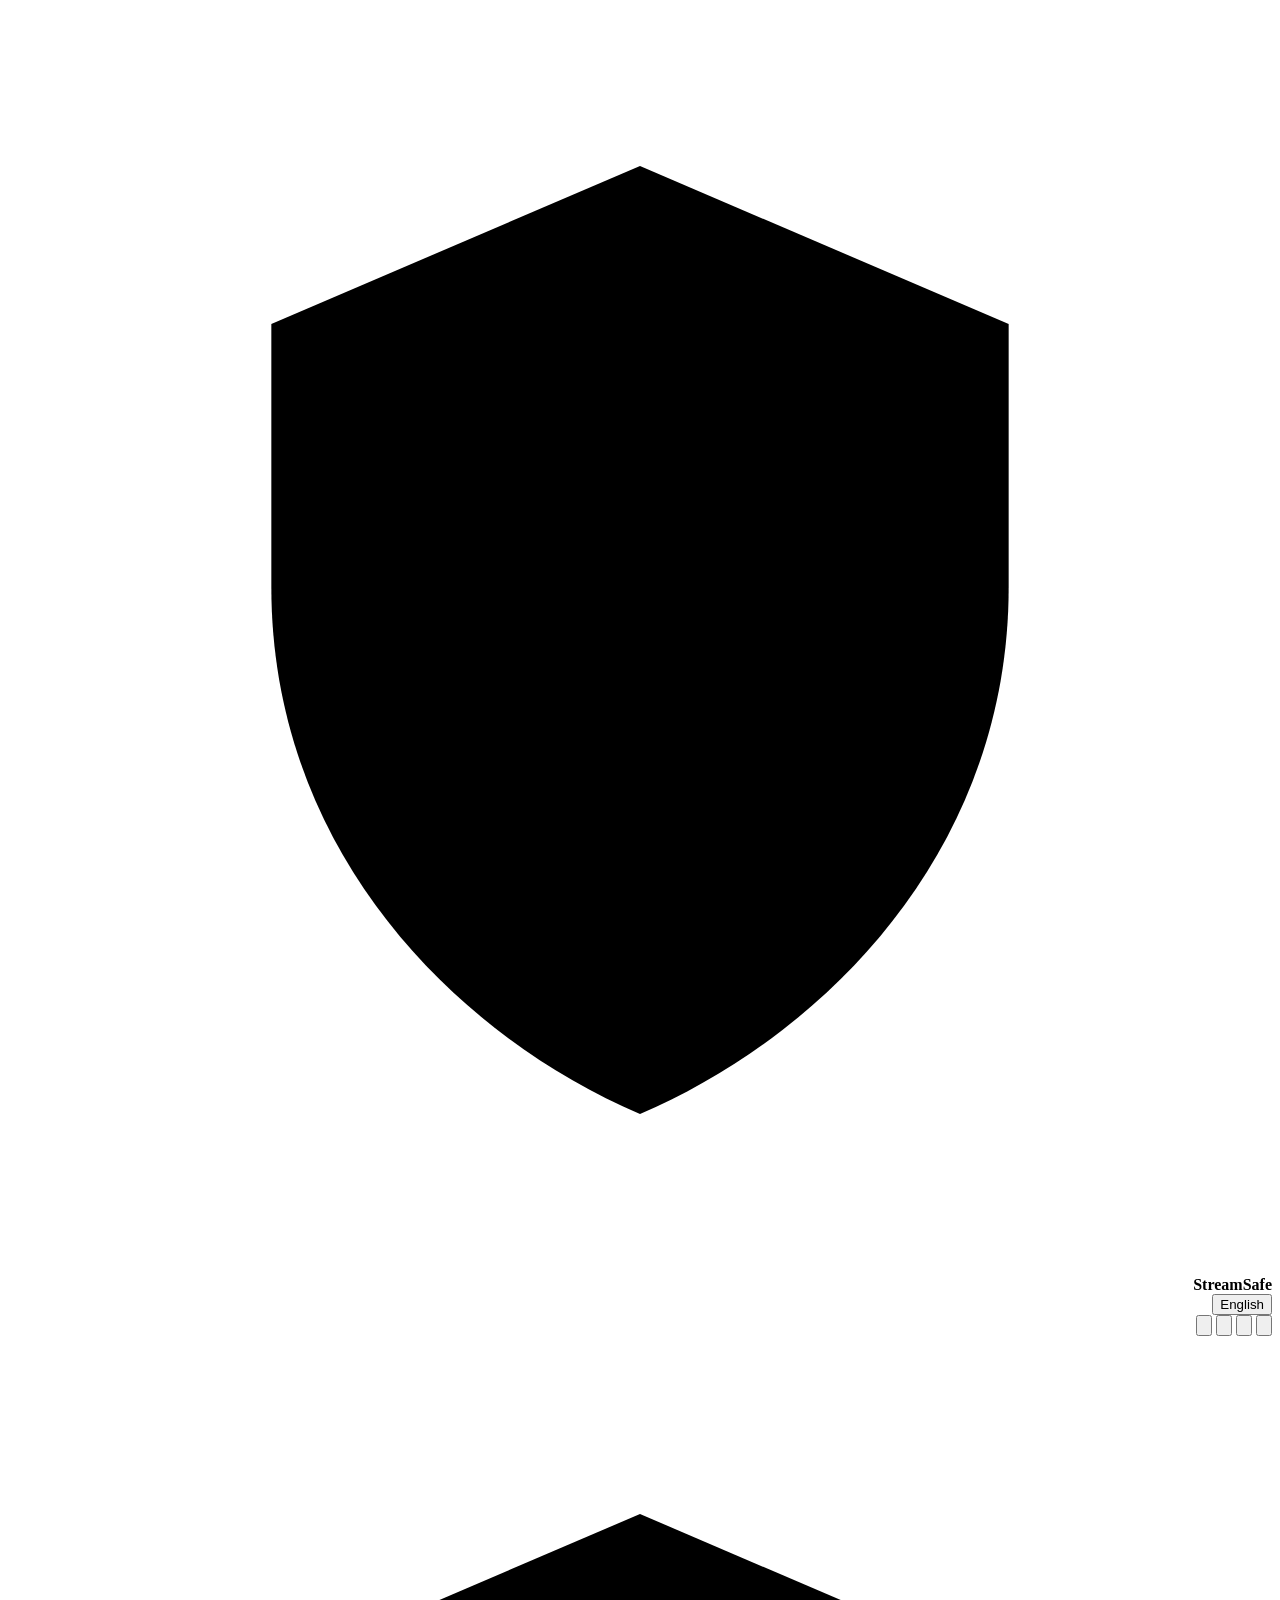
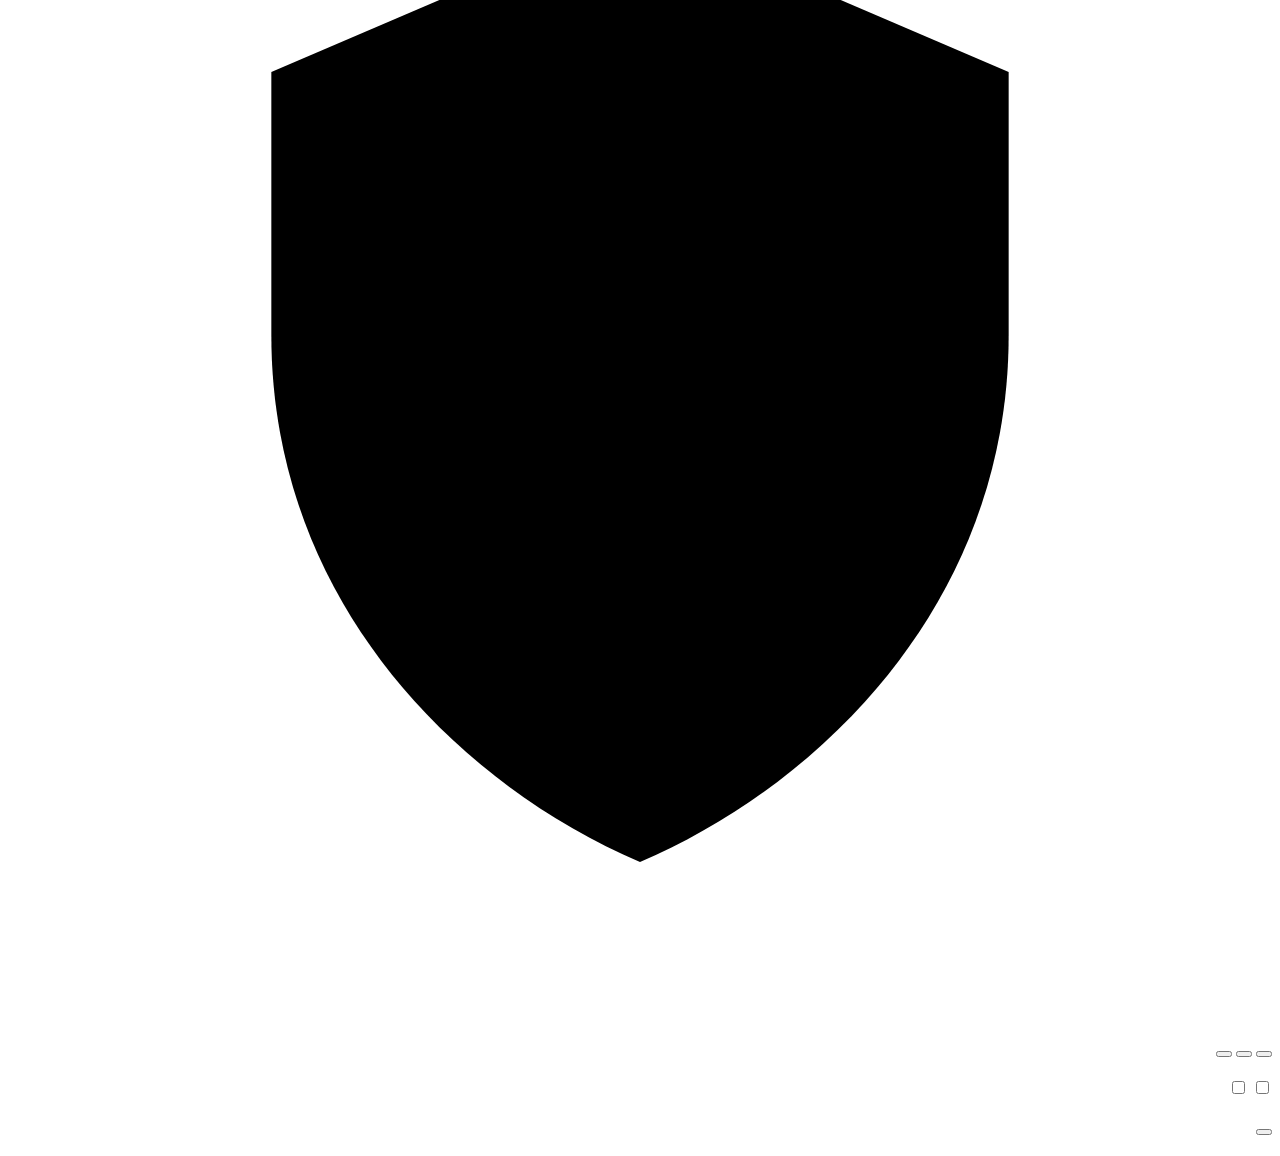
==== streamsafe/app/webui/static/index.html @ a115afe4 "New window: local web page in Edge app mode (live view, camera zones, setup wizard, settings, check)" ====
<!doctype html>
<html lang="ar" dir="rtl">
<head>
<meta charset="utf-8">
<meta name="viewport" content="width=device-width, initial-scale=1">
<title>StreamSafe</title>
<link rel="icon" href="data:image/svg+xml,%3Csvg xmlns='http://www.w3.org/2000/svg' viewBox='0 0 24 24'%3E%3Cpath fill='%23ff4d9e' d='M12 3l7 3v5c0 5-3.5 8.5-7 10-3.5-1.5-7-5-7-10V6l7-3z'/%3E%3C/svg%3E">
<link rel="stylesheet" href="/static/fonts/readex.css">
<link rel="stylesheet" href="/static/app.css">
<script>window.TOKEN = "__TOKEN__";</script>
<script src="/static/app.js" defer></script>
</head>
<body>
<div class="app">
  <header class="top">
    <div class="brand">
      <span class="logo" aria-hidden="true"><svg viewBox="0 0 24 24"><path d="M12 3l7 3v5c0 5-3.5 8.5-7 10-3.5-1.5-7-5-7-10V6l7-3z"/></svg></span>
      <b>StreamSafe</b><small id="version"></small>
    </div>
    <div class="top-end">
      <span id="status-chip" class="chip"></span>
      <button id="lang" class="ghost small" type="button">English</button>
    </div>
  </header>

  <div class="body">
    <nav class="side" aria-label="sections">
      <button class="nav on" data-view="live" type="button"><svg viewBox="0 0 24 24"><rect x="3" y="5" width="18" height="12" rx="2"/><path d="M8 21h8M12 17v4"/></svg><span data-w="nav_live"></span></button>
      <button class="nav" data-view="setup" type="button"><svg viewBox="0 0 24 24"><path d="M4 7h16M4 12h10M4 17h6"/></svg><span data-w="nav_setup"></span></button>
      <button class="nav" data-view="settings" type="button"><svg viewBox="0 0 24 24"><circle cx="12" cy="12" r="3"/><path d="M12 2v3M12 19v3M2 12h3M19 12h3M4.9 4.9l2.1 2.1M17 17l2.1 2.1M4.9 19.1L7 17M17 7l2.1-2.1"/></svg><span data-w="nav_settings"></span></button>
      <button class="nav" data-view="check" type="button"><svg viewBox="0 0 24 24"><path d="M5 12l4 4 10-10"/></svg><span data-w="nav_check"></span></button>
    </nav>

    <main id="main">
      <div id="banner" class="banner" hidden></div>
      <div id="job" class="job" hidden><div class="job-row"><span id="job-text"></span><button id="job-cancel" class="ghost small" type="button" data-w="cancel"></button></div><div class="bar"><i id="job-bar"></i></div></div>

      <!-- LIVE -->
      <section id="view-live" class="view live">
        <div class="stage">
          <div class="stage-head"><h1 data-w="viewers_see"></h1><span id="stage-meta" class="muted"></span></div>
          <div id="ring" class="ring">
            <div id="screen" class="screen">
              <img id="preview" alt="" hidden>
              <div id="screen-empty" class="screen-empty"><svg viewBox="0 0 24 24"><path d="M12 3l7 3v5c0 5-3.5 8.5-7 10-3.5-1.5-7-5-7-10V6l7-3z"/></svg><p id="screen-empty-text"></p></div>
              <div id="zones" class="zones"></div>
              <div id="panic-veil" class="panic-veil" hidden><svg viewBox="0 0 24 24"><path d="M12 3l7 3v5c0 5-3.5 8.5-7 10-3.5-1.5-7-5-7-10V6l7-3z"/></svg><b data-w="panic_on_title"></b><span id="panic-hint"></span></div>
            </div>
          </div>
          <div id="msg" class="msg" hidden></div>
          <div class="actions">
            <button id="main-btn" class="primary big" type="button"></button>
            <button id="trial-btn" class="secondary big" type="button" data-w="trial"></button>
            <button id="panic-btn" class="panic big" type="button"></button>
          </div>
        </div>

        <aside class="controls">
          <div class="card">
            <div class="card-head"><h2 data-w="sens"></h2><span class="muted small" data-w="live_change"></span></div>
            <div id="sens" class="segmented" role="radiogroup"></div>
            <p id="sens-text" class="explain"></p>
          </div>
          <div class="card list">
            <label class="switch-row"><span><b data-w="everyone"></b><small data-w="everyone_sub"></small></span><input id="sw-everyone" type="checkbox"></label>
            <label class="switch-row"><span><b data-w="full"></b><small data-w="full_sub"></small></span><input id="sw-full" type="checkbox"></label>
          </div>
          <div class="card">
            <div class="card-head"><h2 data-w="camera"></h2></div>
            <p class="explain small" data-w="camera_sub"></p>
            <div class="row-btns"><button id="zone-edit" class="secondary" type="button" data-w="camera_edit"></button><button id="zone-add" class="ghost" type="button" data-w="camera_add" hidden></button></div>
          </div>
          <div class="card">
            <div class="card-head"><h2 data-w="connection"></h2></div>
            <div id="health" class="health"></div>
          </div>
        </aside>
      </section>

      <!-- SETUP -->
      <section id="view-setup" class="view setup" hidden>
        <ol id="steps" class="steps"></ol>
        <div id="step-body" class="step-body"></div>
        <div class="step-nav"><button id="step-back" class="ghost" type="button" data-w="back"></button><button id="step-next" class="primary" type="button"></button></div>
      </section>

      <!-- SETTINGS -->
      <section id="view-settings" class="view settings" hidden>
        <div class="grid2">
          <div class="card">
            <h2 data-w="platform_main"></h2>
            <div id="set-plat1"></div>
          </div>
          <div class="card">
            <h2 data-w="platform_second"></h2>
            <p class="explain small" data-w="second_sub"></p>
            <div id="set-plat2"></div>
          </div>
          <div class="card">
            <h2 data-w="panic_key"></h2>
            <p class="explain small" data-w="panic_sub"></p>
            <select id="panic-key" class="field"></select>
          </div>
          <div class="card list">
            <h2 data-w="more"></h2>
            <label class="switch-row"><span><b data-w="follow_obs"></b><small data-w="follow_obs_sub"></small></span><input id="sw-follow" type="checkbox"></label>
            <label class="switch-row"><span><b data-w="remember"></b><small data-w="remember_sub"></small></span><input id="sw-remember" type="checkbox"></label>
            <div class="row-btns"><button id="obs-restore" class="ghost" type="button" data-w="obs_restore"></button></div>
          </div>
          <div class="card">
            <h2 data-w="plan"></h2>
            <p id="plan-text" class="explain"></p>
            <div class="inline"><input id="pass" class="field" type="text" dir="ltr" autocomplete="off"><button id="pass-btn" class="secondary" type="button" data-w="activate"></button></div>
            <div class="row-btns"><button id="support" class="ghost" type="button" data-w="support"></button></div>
          </div>
          <div class="card">
            <h2 data-w="updates"></h2>
            <p id="update-text" class="explain"></p>
            <button id="update-btn" class="primary" type="button" data-w="update_now" hidden></button>
          </div>
        </div>
      </section>

      <!-- CHECK -->
      <section id="view-check" class="view check" hidden>
        <div class="card">
          <div class="card-head"><h2 id="verdict"></h2><button id="recheck" class="ghost small" type="button" data-w="recheck"></button></div>
          <ul id="checks" class="checks"></ul>
          <div class="row-btns"><button id="open-report" class="ghost" type="button" data-w="open_report"></button></div>
        </div>
      </section>
    </main>
  </div>
</div>
</body>
</html>
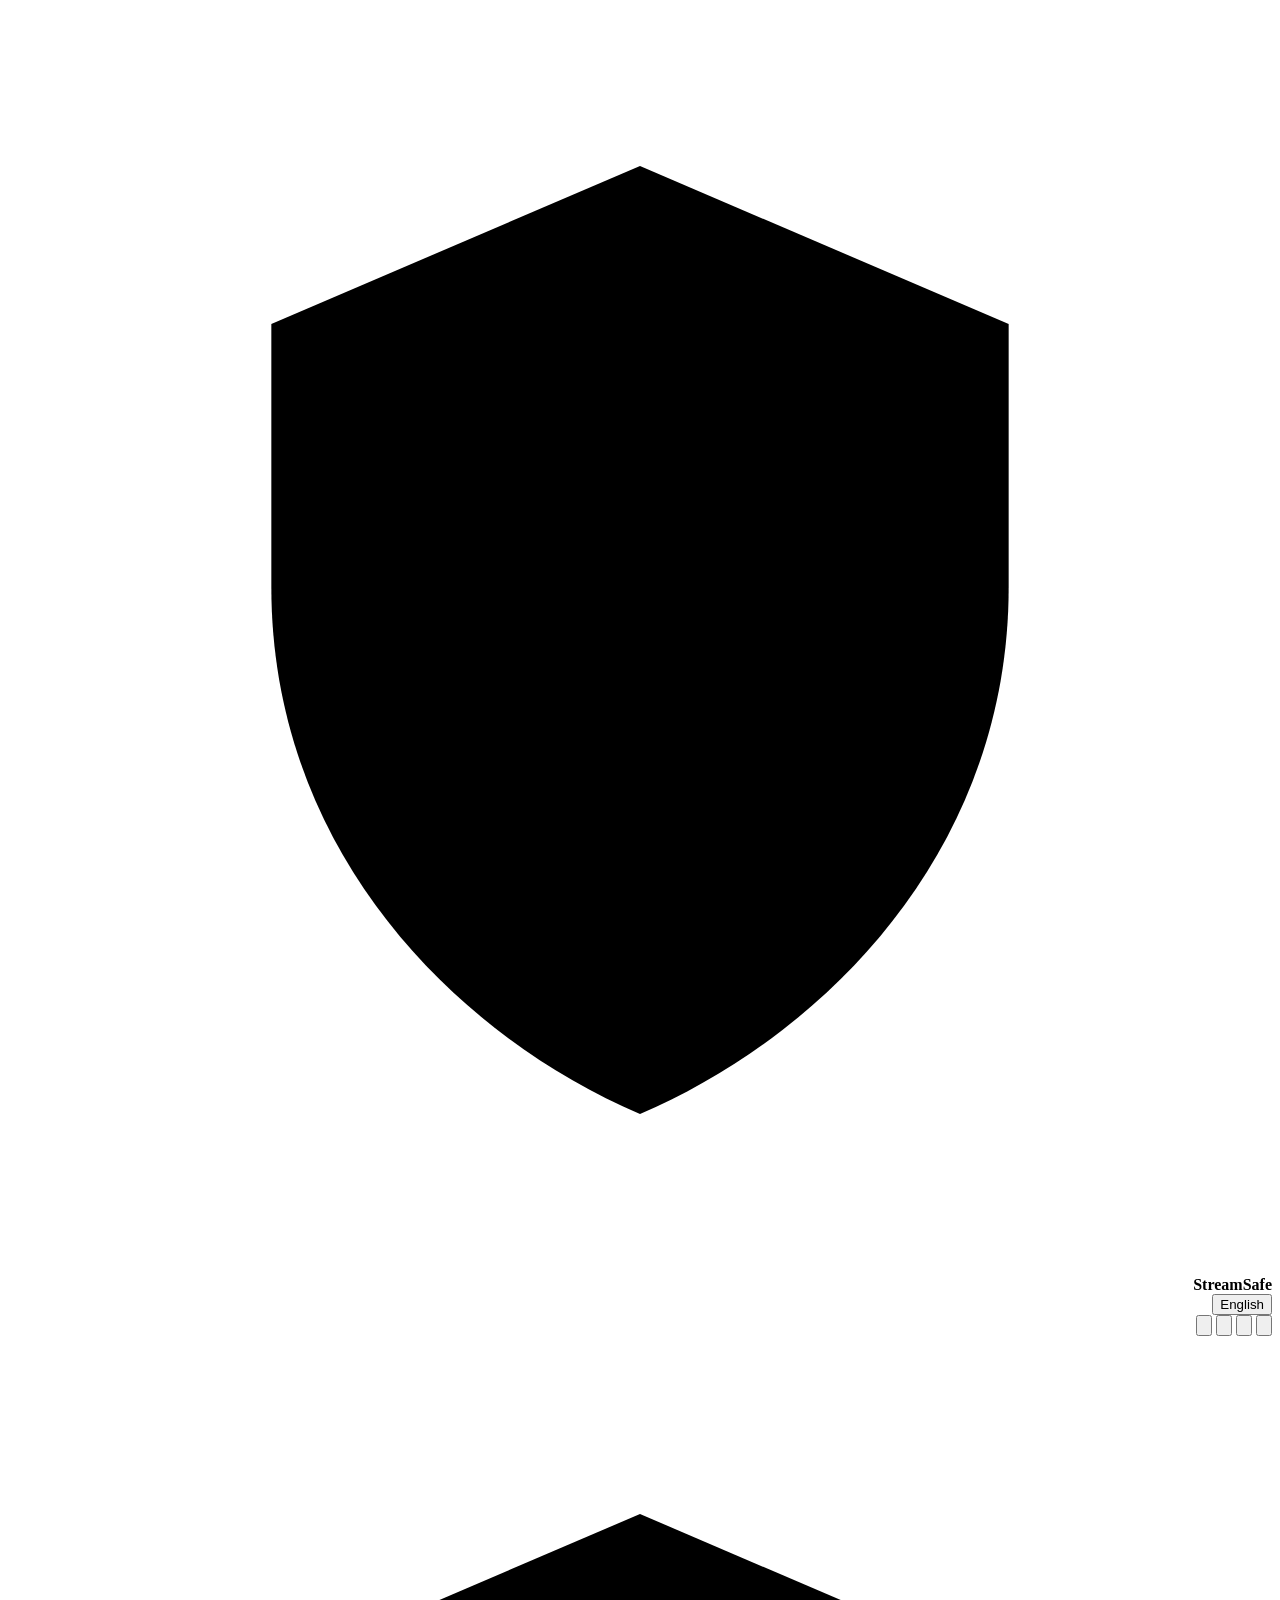
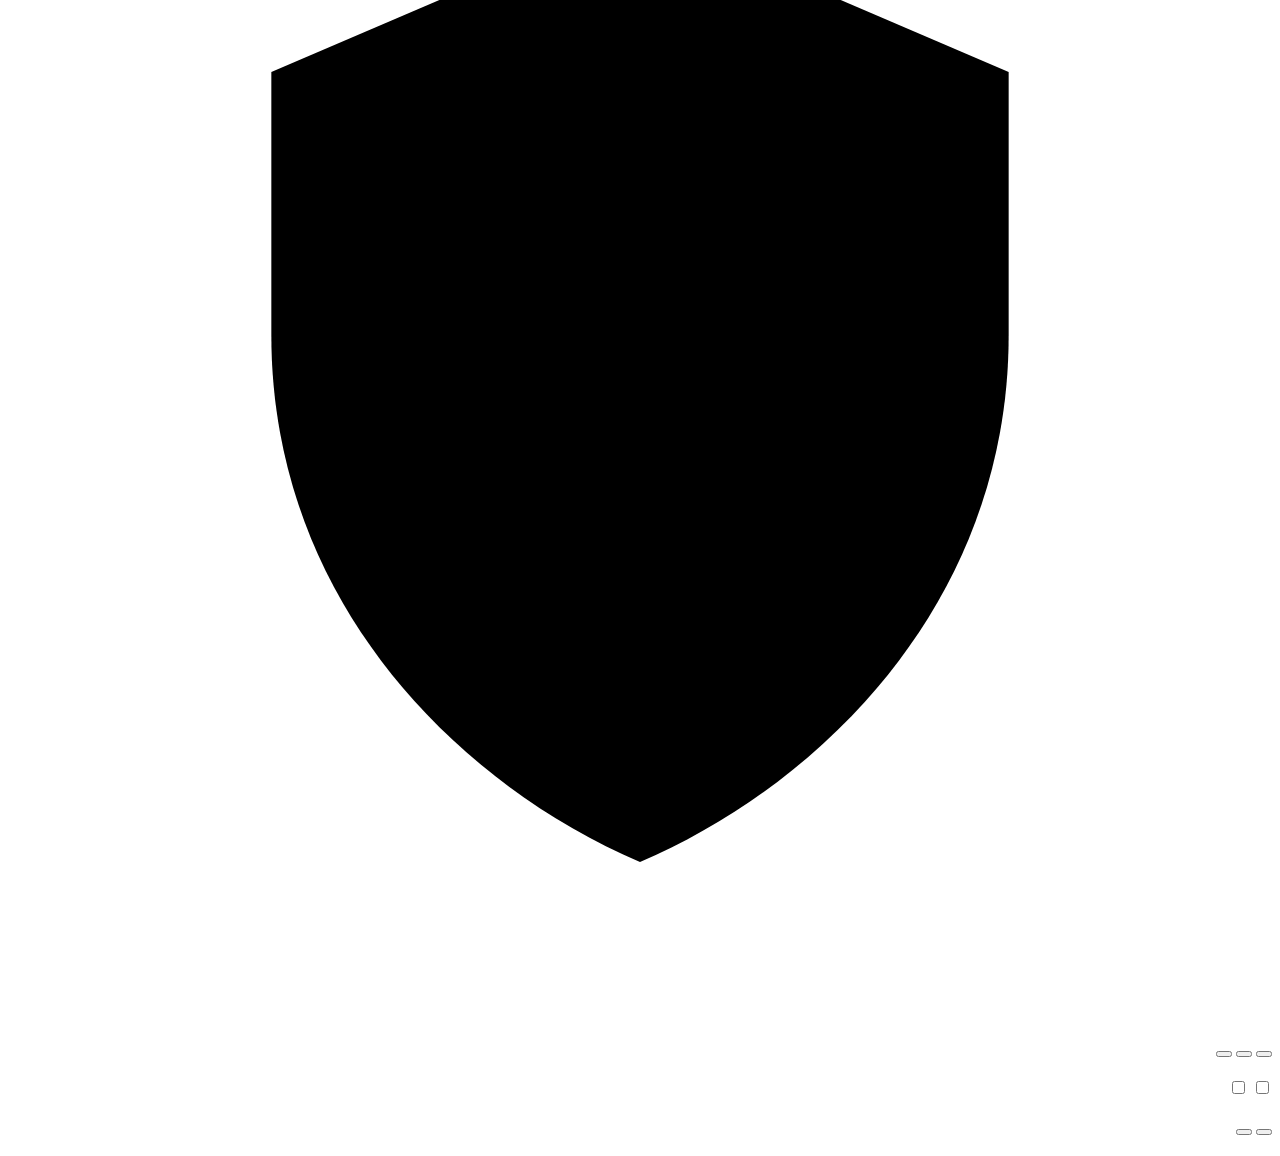
==== commit 14356bdb: "Screen areas: always-covered parts and a live-movable TikTok 9:16 frame for the second platform; one" ====
--- a/streamsafe/app/webui/static/index.html
+++ b/streamsafe/app/webui/static/index.html
@@ -66,9 +66,15 @@
             <label class="switch-row"><span><b data-w="full"></b><small data-w="full_sub"></small></span><input id="sw-full" type="checkbox"></label>
           </div>
           <div class="card">
-            <div class="card-head"><h2 data-w="camera"></h2></div>
-            <p class="explain small" data-w="camera_sub"></p>
-            <div class="row-btns"><button id="zone-edit" class="secondary" type="button" data-w="camera_edit"></button><button id="zone-add" class="ghost" type="button" data-w="camera_add" hidden></button></div>
+            <div class="card-head"><h2 data-w="areas"></h2></div>
+            <p id="areas-text" class="explain small" data-w="camera_sub"></p>
+            <div id="area-btns" class="row-btns">
+              <button class="secondary area-btn" type="button" data-kind="cam"><i class="dot cam"></i><span data-w="camera_edit"></span></button>
+              <button class="secondary area-btn" type="button" data-kind="cover"><i class="dot cover"></i><span data-w="cover_edit"></span></button>
+              <button id="tiktok-btn" class="secondary area-btn" type="button" data-kind="tiktok" hidden><i class="dot tiktok"></i><span data-w="tiktok_edit"></span></button>
+            </div>
+            <div id="area-edit" class="row-btns" hidden><button id="zone-done" class="primary" type="button" data-w="camera_done"></button><button id="zone-add" class="ghost" type="button" data-w="camera_add"></button></div>
+            <label id="vertical-row" class="switch-row" hidden><span><b data-w="vertical"></b><small data-w="vertical_sub"></small></span><input id="sw-vertical" type="checkbox"></label>
           </div>
           <div class="card">
             <div class="card-head"><h2 data-w="connection"></h2></div>
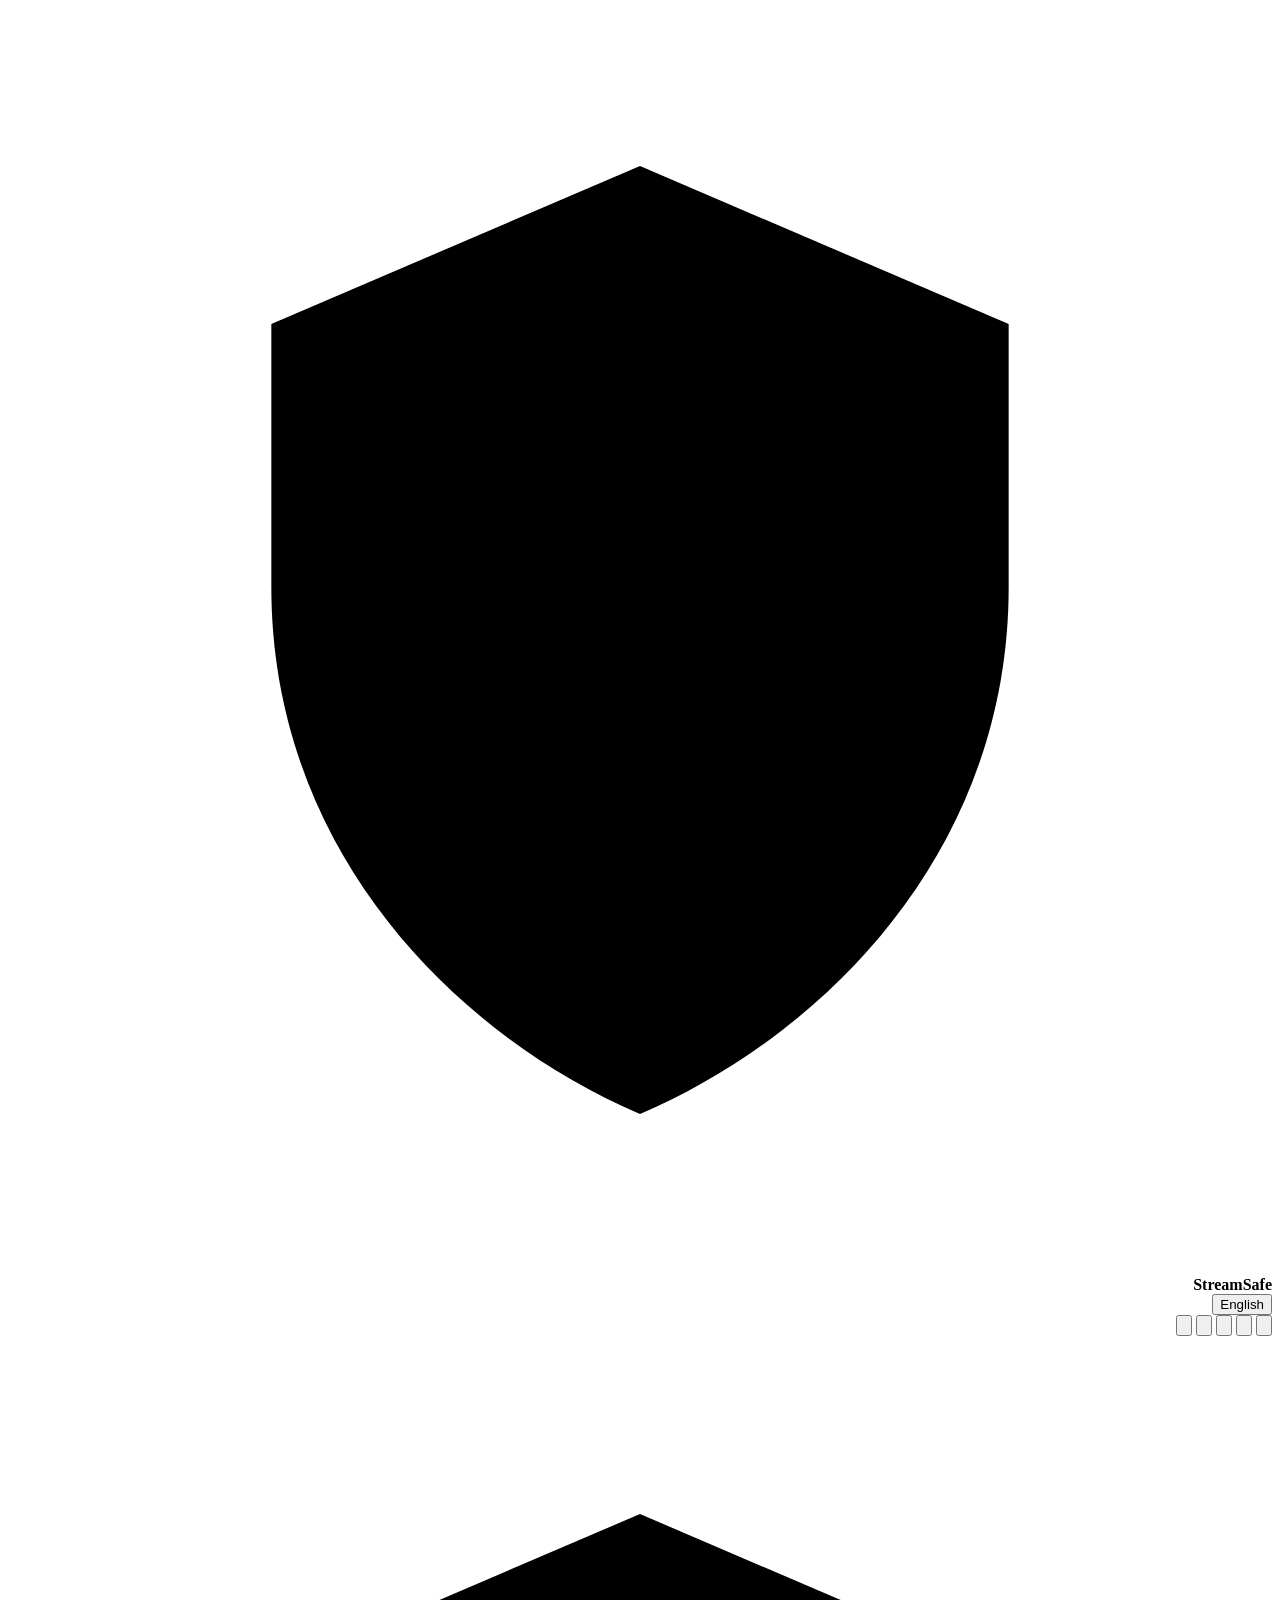
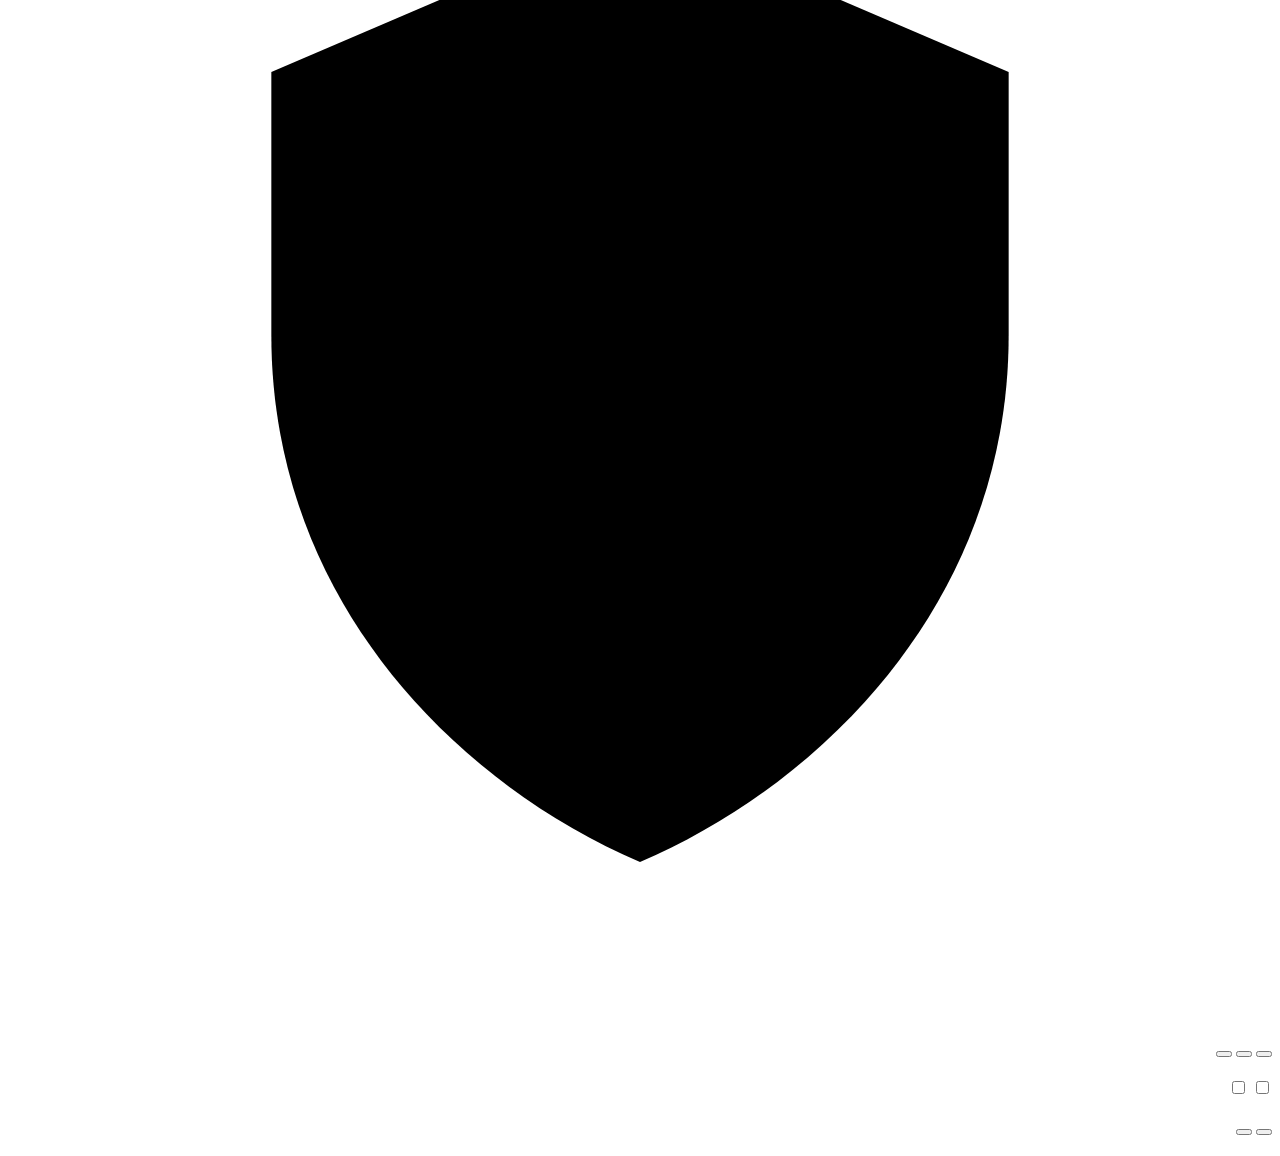
==== commit eaac6f27: "Always-cover pictures per game: own screen to add (snapshot + box), switch off, delete; the engine c" ====
--- a/streamsafe/app/webui/static/index.html
+++ b/streamsafe/app/webui/static/index.html
@@ -27,6 +27,7 @@
     <nav class="side" aria-label="sections">
       <button class="nav on" data-view="live" type="button"><svg viewBox="0 0 24 24"><rect x="3" y="5" width="18" height="12" rx="2"/><path d="M8 21h8M12 17v4"/></svg><span data-w="nav_live"></span></button>
       <button class="nav" data-view="setup" type="button"><svg viewBox="0 0 24 24"><path d="M4 7h16M4 12h10M4 17h6"/></svg><span data-w="nav_setup"></span></button>
+      <button class="nav" data-view="pictures" type="button"><svg viewBox="0 0 24 24"><rect x="3" y="4" width="18" height="16" rx="2"/><path d="M3 16l5-5 4 4 3-3 6 6"/><circle cx="15.5" cy="8.5" r="1.5"/></svg><span data-w="nav_pictures"></span></button>
       <button class="nav" data-view="settings" type="button"><svg viewBox="0 0 24 24"><circle cx="12" cy="12" r="3"/><path d="M12 2v3M12 19v3M2 12h3M19 12h3M4.9 4.9l2.1 2.1M17 17l2.1 2.1M4.9 19.1L7 17M17 7l2.1-2.1"/></svg><span data-w="nav_settings"></span></button>
       <button class="nav" data-view="check" type="button"><svg viewBox="0 0 24 24"><path d="M5 12l4 4 10-10"/></svg><span data-w="nav_check"></span></button>
     </nav>
@@ -44,9 +45,11 @@
               <img id="preview" alt="" hidden>
               <div id="screen-empty" class="screen-empty"><svg viewBox="0 0 24 24"><path d="M12 3l7 3v5c0 5-3.5 8.5-7 10-3.5-1.5-7-5-7-10V6l7-3z"/></svg><p id="screen-empty-text"></p></div>
               <div id="zones" class="zones"></div>
+              <div id="live-boxes" class="live-boxes"></div>
               <div id="panic-veil" class="panic-veil" hidden><svg viewBox="0 0 24 24"><path d="M12 3l7 3v5c0 5-3.5 8.5-7 10-3.5-1.5-7-5-7-10V6l7-3z"/></svg><b data-w="panic_on_title"></b><span id="panic-hint"></span></div>
             </div>
           </div>
+          <p id="boxes-hint" class="muted small" hidden data-w="boxes_hint"></p>
           <div id="msg" class="msg" hidden></div>
           <div class="actions">
             <button id="main-btn" class="primary big" type="button"></button>
@@ -71,10 +74,8 @@
             <div id="area-btns" class="row-btns">
               <button class="secondary area-btn" type="button" data-kind="cam"><i class="dot cam"></i><span data-w="camera_edit"></span></button>
               <button class="secondary area-btn" type="button" data-kind="cover"><i class="dot cover"></i><span data-w="cover_edit"></span></button>
-              <button id="tiktok-btn" class="secondary area-btn" type="button" data-kind="tiktok" hidden><i class="dot tiktok"></i><span data-w="tiktok_edit"></span></button>
             </div>
             <div id="area-edit" class="row-btns" hidden><button id="zone-done" class="primary" type="button" data-w="camera_done"></button><button id="zone-add" class="ghost" type="button" data-w="camera_add"></button></div>
-            <label id="vertical-row" class="switch-row" hidden><span><b data-w="vertical"></b><small data-w="vertical_sub"></small></span><input id="sw-vertical" type="checkbox"></label>
           </div>
           <div class="card">
             <div class="card-head"><h2 data-w="connection"></h2></div>
@@ -88,6 +89,31 @@
         <ol id="steps" class="steps"></ol>
         <div id="step-body" class="step-body"></div>
         <div class="step-nav"><button id="step-back" class="ghost" type="button" data-w="back"></button><button id="step-next" class="primary" type="button"></button></div>
+      </section>
+
+      <!-- PICTURES ALWAYS COVERED -->
+      <section id="view-pictures" class="view pictures" hidden>
+        <div class="page-head">
+          <div><h1 data-w="pics_title"></h1><p class="muted" data-w="pics_sub"></p></div>
+          <button id="pic-new" class="primary" type="button" data-w="pic_new"></button>
+        </div>
+        <div id="pic-add" class="card pic-add" hidden>
+          <div class="pic-add-grid">
+            <div>
+              <p id="pic-step" class="explain"></p>
+              <div class="pic-shot"><img id="pic-frozen" alt=""><div id="pic-sel" class="zone cover" hidden></div></div>
+            </div>
+            <div class="pic-form">
+              <label class="lab" data-w="pic_game"></label><input id="pic-game" class="field" list="pic-games" autocomplete="off"><datalist id="pic-games"></datalist>
+              <label class="lab" data-w="pic_name"></label><input id="pic-name" class="field" autocomplete="off">
+              <label class="switch-row"><span><b data-w="pic_full"></b><small data-w="pic_full_sub"></small></span><input id="pic-full" type="checkbox"></label>
+              <p id="pic-err" class="msg bad" hidden></p>
+              <div class="row-btns"><button id="pic-save" class="primary" type="button" data-w="pic_save"></button><button id="pic-cancel" class="ghost" type="button" data-w="cancel"></button><button id="pic-retake" class="ghost" type="button" data-w="pic_retake"></button></div>
+            </div>
+          </div>
+        </div>
+        <div id="pic-need" class="card" hidden><p class="explain" data-w="pic_need"></p><div class="row-btns"><button id="pic-trial" class="secondary" type="button" data-w="trial"></button></div></div>
+        <div id="pic-list"></div>
       </section>
 
       <!-- SETTINGS -->
